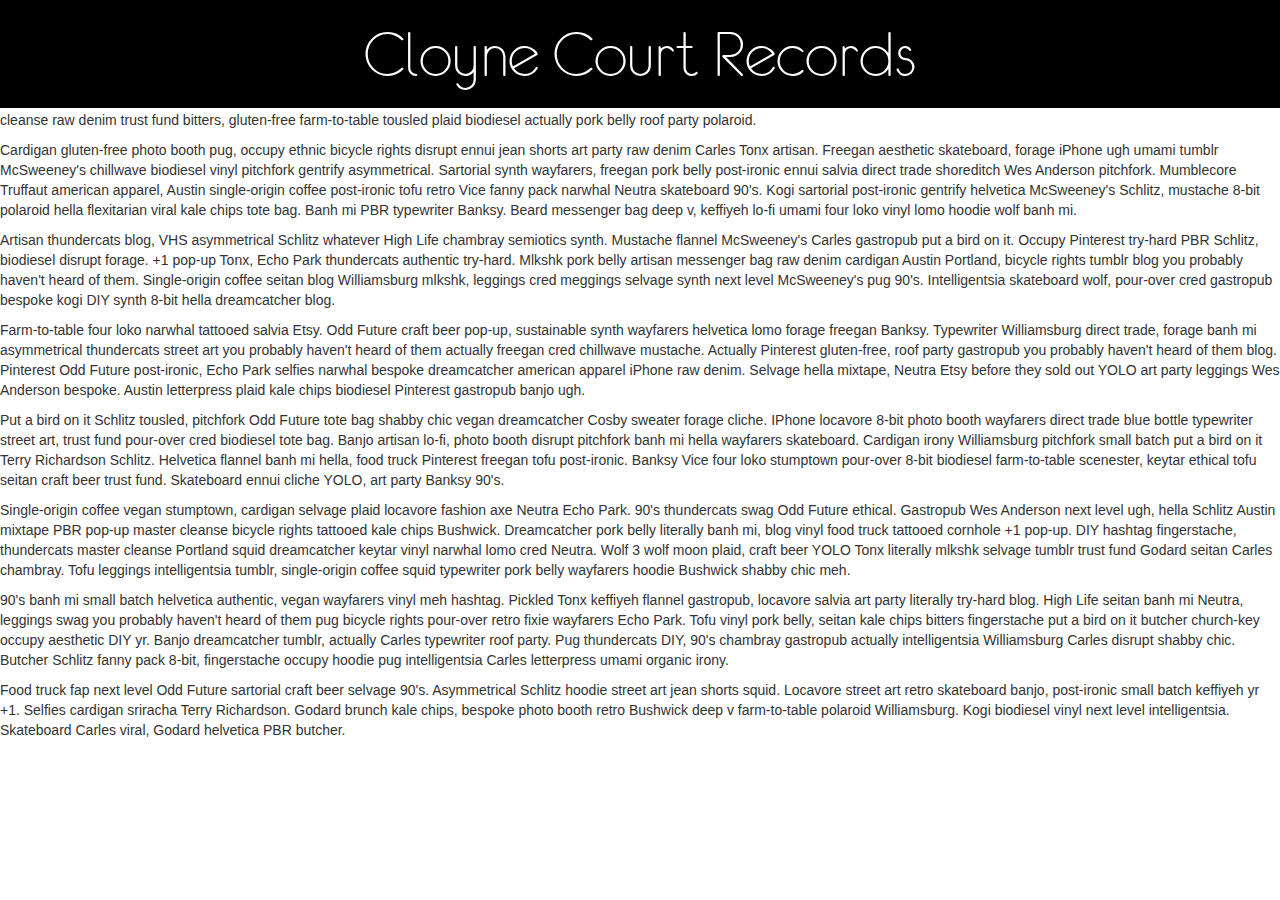
==== index.html @ 31072312 "more bs" ====
<!doctype html>
<html lang="en">

<head>
    <meta charset="UTF-8">
    <title>Cloyne Court Records</title>
    <!-- <link href="https://maxcdn.bootstrapcdn.com/bootstrap/3.3.1/css/bootstrap.min.css" rel="stylesheet"> -->
    <link href="css/bootstrap.min.css" rel="stylesheet">
    <link href="css/style.css" rel="stylesheet">
</head>

<body>
    <header class="eurofurence">Cloyne Court Records
    </header>

    <!--<header class="header">
        <nav class="navbar navbar-default navbar-fixed-top" role="navigation">
            <div class="container-fluid">
                <div class="navbar-header">
    <button type="button" class="navbar-toggle collapsed" data-toggle="collapse">
        <span class="icon-bar"></span>
        <span class="icon-bar"></span>
        <span class="icon-bar"></span>
    </button>
    <a class="navbar-brand eurofurence" href="#">Cloyne Court Records</a>
    </div>

    <div class="collapse navbar-collapse">
        <ul class="nav navbar-nav navbar-right">
            <li><a href="#">New Releases</a>
            </li>
            <li><a href="#">Artists</a>
            </li>
            <li><a href="#">History</a>
            </li>
            <li><a href="#">Contact</a>
            </li>
        </ul>
    </div>
    </div>
    </nav>
    </header>
    -->



    <div class="main">
        <section>
            <div>
                <p>Dreamcatcher american apparel typewriter polaroid, Pinterest hoodie tousled vegan pickled gastropub iPhone VHS sartorial. Fanny pack vinyl fingerstache whatever, raw denim Carles literally next level fashion axe photo booth pour-over Echo Park.</p>
            </div>
        </section>
        <section>
            <div>
                <p>Raw denim selvage typewriter, thundercats viral craft beer beard keffiyeh meh. 3 wolf moon american apparel mlkshk street art single-origin coffee. Semiotics art party tote bag, wayfarers banh mi messenger bag Odd Future seitan photo booth. Twee vinyl fingerstache, freegan narwhal semiotics irony sustainable vegan 3 wolf moon ethnic selfies fixie kale chips. Odd Future chillwave twee Tonx kale chips, quinoa disrupt selfies art party Williamsburg Vice. Asymmetrical narwhal Godard, artisan single-origin coffee Bushwick hashtag semiotics literally disrupt pork belly trust fund fashion axe typewriter +1. Master cleanse raw denim trust fund bitters, gluten-free farm-to-table tousled plaid biodiesel actually pork belly roof party polaroid.</p>
            </div>
        </section>
        <section>
            <div>
                <p>Cardigan gluten-free photo booth pug, occupy ethnic bicycle rights disrupt ennui jean shorts art party raw denim Carles Tonx artisan. Freegan aesthetic skateboard, forage iPhone ugh umami tumblr McSweeney's chillwave biodiesel vinyl pitchfork gentrify asymmetrical. Sartorial synth wayfarers, freegan pork belly post-ironic ennui salvia direct trade shoreditch Wes Anderson pitchfork. Mumblecore Truffaut american apparel, Austin single-origin coffee post-ironic tofu retro Vice fanny pack narwhal Neutra skateboard 90's. Kogi sartorial post-ironic gentrify helvetica McSweeney's Schlitz, mustache 8-bit polaroid hella flexitarian viral kale chips tote bag. Banh mi PBR typewriter Banksy. Beard messenger bag deep v, keffiyeh lo-fi umami four loko vinyl lomo hoodie wolf banh mi.</p>
            </div>
        </section>
        <section>
            <div>
                <p>Artisan thundercats blog, VHS asymmetrical Schlitz whatever High Life chambray semiotics synth. Mustache flannel McSweeney's Carles gastropub put a bird on it. Occupy Pinterest try-hard PBR Schlitz, biodiesel disrupt forage. +1 pop-up Tonx, Echo Park thundercats authentic try-hard. Mlkshk pork belly artisan messenger bag raw denim cardigan Austin Portland, bicycle rights tumblr blog you probably haven't heard of them. Single-origin coffee seitan blog Williamsburg mlkshk, leggings cred meggings selvage synth next level McSweeney's pug 90's. Intelligentsia skateboard wolf, pour-over cred gastropub bespoke kogi DIY synth 8-bit hella dreamcatcher blog.</p>
            </div>
        </section>
        <section>
            <div>
                <p>Farm-to-table four loko narwhal tattooed salvia Etsy. Odd Future craft beer pop-up, sustainable synth wayfarers helvetica lomo forage freegan Banksy. Typewriter Williamsburg direct trade, forage banh mi asymmetrical thundercats street art you probably haven't heard of them actually freegan cred chillwave mustache. Actually Pinterest gluten-free, roof party gastropub you probably haven't heard of them blog. Pinterest Odd Future post-ironic, Echo Park selfies narwhal bespoke dreamcatcher american apparel iPhone raw denim. Selvage hella mixtape, Neutra Etsy before they sold out YOLO art party leggings Wes Anderson bespoke. Austin letterpress plaid kale chips biodiesel Pinterest gastropub banjo ugh.</p>
            </div>
        </section>
        <section>
            <div>
                <p>Put a bird on it Schlitz tousled, pitchfork Odd Future tote bag shabby chic vegan dreamcatcher Cosby sweater forage cliche. IPhone locavore 8-bit photo booth wayfarers direct trade blue bottle typewriter street art, trust fund pour-over cred biodiesel tote bag. Banjo artisan lo-fi, photo booth disrupt pitchfork banh mi hella wayfarers skateboard. Cardigan irony Williamsburg pitchfork small batch put a bird on it Terry Richardson Schlitz. Helvetica flannel banh mi hella, food truck Pinterest freegan tofu post-ironic. Banksy Vice four loko stumptown pour-over 8-bit biodiesel farm-to-table scenester, keytar ethical tofu seitan craft beer trust fund. Skateboard ennui cliche YOLO, art party Banksy 90's.</p>
            </div>
        </section>
        <section>
            <div>
                <p>Single-origin coffee vegan stumptown, cardigan selvage plaid locavore fashion axe Neutra Echo Park. 90's thundercats swag Odd Future ethical. Gastropub Wes Anderson next level ugh, hella Schlitz Austin mixtape PBR pop-up master cleanse bicycle rights tattooed kale chips Bushwick. Dreamcatcher pork belly literally banh mi, blog vinyl food truck tattooed cornhole +1 pop-up. DIY hashtag fingerstache, thundercats master cleanse Portland squid dreamcatcher keytar vinyl narwhal lomo cred Neutra. Wolf 3 wolf moon plaid, craft beer YOLO Tonx literally mlkshk selvage tumblr trust fund Godard seitan Carles chambray. Tofu leggings intelligentsia tumblr, single-origin coffee squid typewriter pork belly wayfarers hoodie Bushwick shabby chic meh.</p>
            </div>
        </section>
        <section>
            <div>
                <p>90's banh mi small batch helvetica authentic, vegan wayfarers vinyl meh hashtag. Pickled Tonx keffiyeh flannel gastropub, locavore salvia art party literally try-hard blog. High Life seitan banh mi Neutra, leggings swag you probably haven't heard of them pug bicycle rights pour-over retro fixie wayfarers Echo Park. Tofu vinyl pork belly, seitan kale chips bitters fingerstache put a bird on it butcher church-key occupy aesthetic DIY yr. Banjo dreamcatcher tumblr, actually Carles typewriter roof party. Pug thundercats DIY, 90's chambray gastropub actually intelligentsia Williamsburg Carles disrupt shabby chic. Butcher Schlitz fanny pack 8-bit, fingerstache occupy hoodie pug intelligentsia Carles letterpress umami organic irony.</p>
            </div>
        </section>
        <section>
            <div>
                <p>Food truck fap next level Odd Future sartorial craft beer selvage 90's. Asymmetrical Schlitz hoodie street art jean shorts squid. Locavore street art retro skateboard banjo, post-ironic small batch keffiyeh yr +1. Selfies cardigan sriracha Terry Richardson. Godard brunch kale chips, bespoke photo booth retro Bushwick deep v farm-to-table polaroid Williamsburg. Kogi biodiesel vinyl next level intelligentsia. Skateboard Carles viral, Godard helvetica PBR butcher.</p>
            </div>
        </section>
    </div>

    <!-- <script src="http://code.jquery.com/jquery.js"></script>
    <script src="https://maxcdn.bootstrapcdn.com/bootstrap/3.3.1/js/bootstrap.min.js"></script>-->
    <script src="js/jquery.js"></script>
    <script src="js/bootstrap.min.js"></script>
    <script src="js/app.js"></script>

</body>

</html>
---- css/style.css ----
@font-face {
    font-family: "Eurofurence";
    src: url(../fonts/eurof35.ttf) format("truetype");
}
.eurofurence {
    font-family: "Eurofurence";
}
header {
    position: fixed;
    width: 100%;
    text-align: center;
    font-size: 72px;
    line-height: 108px;
    height: 108px;
    /*background: #335C7D;
    color: #fff;*/
    background: black;
    color: white;
    font-family: 'PT Sans', sans-serif;
    transition: all 0.4s ease;
}
header.sticky {
    font-size: 24px;
    line-height: 48px;
    height: 48px;
    /*background: #efc47D;*/
    background: white;
    color: black;
    text-align: left;
    padding-left: 20px;
    transition: all 0.4s ease;
}
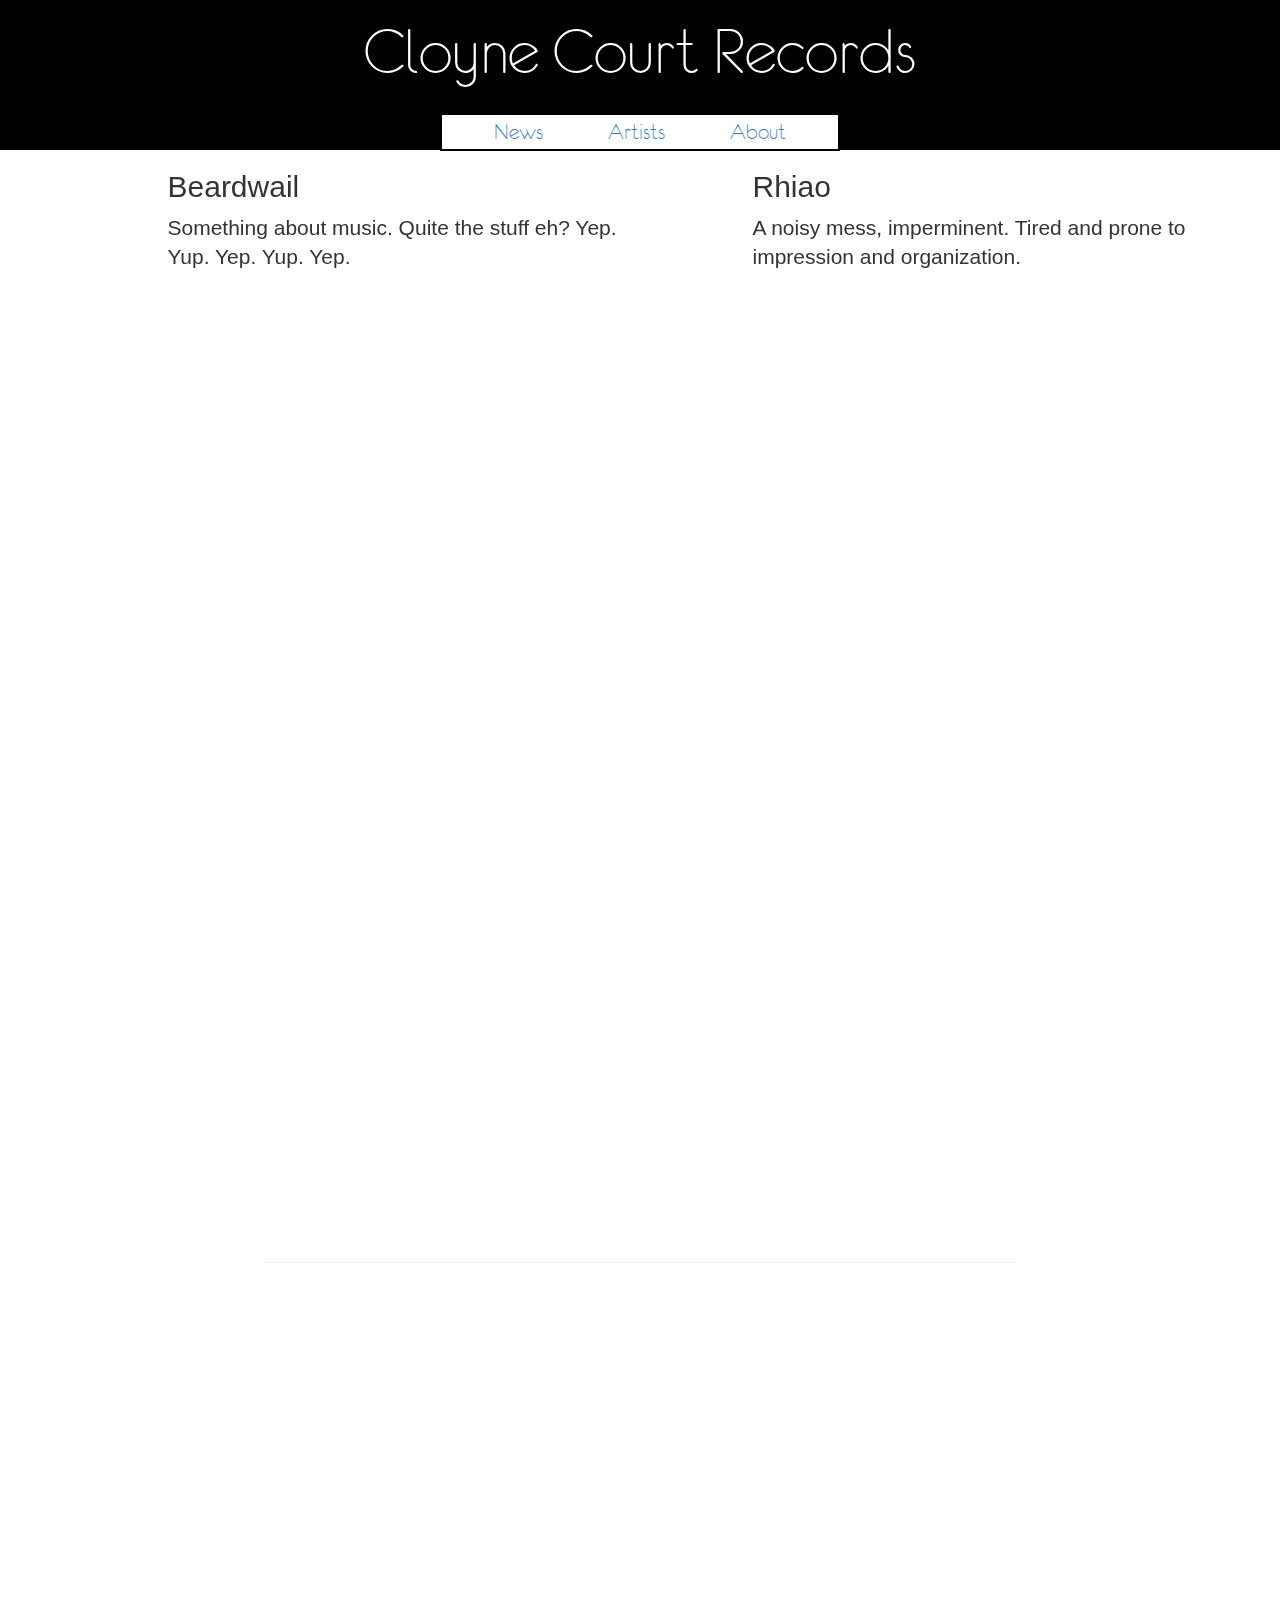
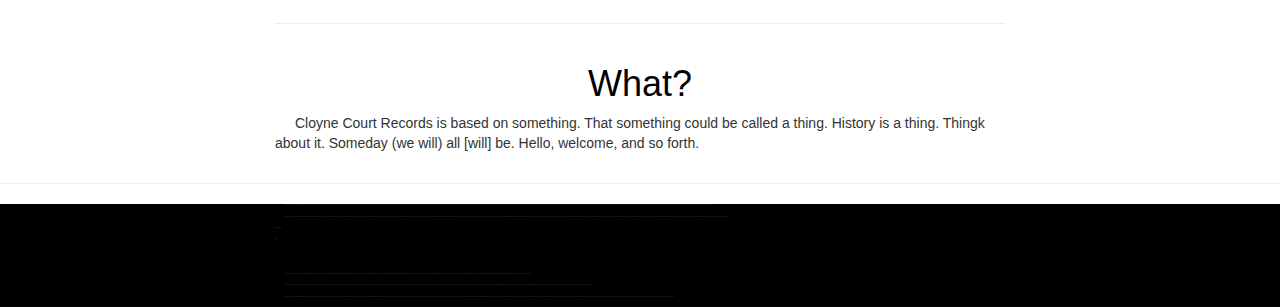
==== commit 2420b845: "bunch of shit added" ====
--- a/index.html
+++ b/index.html
@@ -6,97 +6,131 @@
     <title>Cloyne Court Records</title>
     <!-- <link href="https://maxcdn.bootstrapcdn.com/bootstrap/3.3.1/css/bootstrap.min.css" rel="stylesheet"> -->
     <link href="css/bootstrap.min.css" rel="stylesheet">
+    <link href="css/animate.css" rel="stylesheet">
     <link href="css/style.css" rel="stylesheet">
 </head>
 
 <body>
-    <header class="eurofurence">Cloyne Court Records
+    <header class="eurofurence">
+        <img src="images/cch.png" class="header-img animated rollIn">
+        <p>Cloyne Court Records</p>
+        <div class="header-links">
+            <a href="#news">News</a>
+            <a href="#artists">Artists</a>
+            <a href="#about">About</a>
+        </div>
     </header>
-
-    <!--<header class="header">
-        <nav class="navbar navbar-default navbar-fixed-top" role="navigation">
-            <div class="container-fluid">
-                <div class="navbar-header">
-    <button type="button" class="navbar-toggle collapsed" data-toggle="collapse">
-        <span class="icon-bar"></span>
-        <span class="icon-bar"></span>
-        <span class="icon-bar"></span>
-    </button>
-    <a class="navbar-brand eurofurence" href="#">Cloyne Court Records</a>
-    </div>
-
-    <div class="collapse navbar-collapse">
-        <ul class="nav navbar-nav navbar-right">
-            <li><a href="#">New Releases</a>
-            </li>
-            <li><a href="#">Artists</a>
-            </li>
-            <li><a href="#">History</a>
-            </li>
-            <li><a href="#">Contact</a>
-            </li>
-        </ul>
-    </div>
-    </div>
-    </nav>
-    </header>
-    -->
-
-
-
     <div class="main">
         <section>
-            <div>
-                <p>Dreamcatcher american apparel typewriter polaroid, Pinterest hoodie tousled vegan pickled gastropub iPhone VHS sartorial. Fanny pack vinyl fingerstache whatever, raw denim Carles literally next level fashion axe photo booth pour-over Echo Park.</p>
+            <a name="news"></a>
+        </section>
+        <section class="artists">
+            <a name="artists"></a>
+            <div class="container">
+                <div class="row">
+                    <div class="col-md-1"></div>
+                    <div class="col-md-5">
+                        <h2>Beardwail</h2>
+                        <p class="lead">
+                            Something about music. Quite the stuff eh? Yep. Yup. Yep. Yup. Yep.
+                        </p>
+                        <div class="center-block">
+                            <iframe style="border: 0; width: 350px; height: 470px;" src="http://bandcamp.com/EmbeddedPlayer/album=1435878968/size=large/bgcol=ffffff/linkcol=0687f5/tracklist=false/transparent=true/" seamless>
+                                <a href="http://beardwail.bandcamp.com/album/broken-strings">Broken Strings by Beardwail</a>
+                                <iframe width="560" height="315" src="//www.youtube.com/embed/OAzgBpnywKM" frameborder="0" allowfullscreen>
+                                </iframe>
+                            </iframe>
+                            <iframe width="100%" height="450" scrolling="no" frameborder="no" src="https://w.soundcloud.com/player/?url=https%3A//api.soundcloud.com/users/13989390&amp;auto_play=false&amp;hide_related=false&amp;show_comments=true&amp;show_user=true&amp;show_reposts=false&amp;visual=true">
+                            </iframe>
+                        </div>
+                    </div>
+                    <div class="col-md-1"></div>
+                    <div class="col-md-5">
+                        <h2>Rhiao</h2>
+                        <p class="lead">
+                            A noisy mess, imperminent. Tired and prone to impression and organization.
+                        </p>
+                        <div class="center-block">
+                            <iframe style="border: 0; width: 350px; height: 470px;" src="http://bandcamp.com/EmbeddedPlayer/album=611865525/size=large/bgcol=ffffff/linkcol=0687f5/tracklist=false/transparent=true/" seamless><a href="http://rhiao.com/album/singles">singles by rhiao</a>
+                            </iframe>
+                            <iframe style="border: 0; width: 350px; height: 470px;" src="http://bandcamp.com/EmbeddedPlayer/album=2179767789/size=large/bgcol=ffffff/linkcol=0687f5/tracklist=false/transparent=true/" seamless><a href="http://rhiao.com/album/a-street-in-oakland">a street in oakland by rhiao</a>
+                            </iframe>
+                        </div>
+                    </div>
+                </div>
+                <div class="row">
+                    <div class="col-md-2">
+                    </div>
+                    <div class="col-md-8">
+                        <hr>
+                        <iframe width="560" height="315" src="//www.youtube.com/embed/wEbLuJpp7iY" frameborder="0" allowfullscreen>
+                        </iframe>
+                    </div>
+                    <div class="col-md-2">
+                    </div>
+                </div>
             </div>
         </section>
-        <section>
-            <div>
-                <p>Raw denim selvage typewriter, thundercats viral craft beer beard keffiyeh meh. 3 wolf moon american apparel mlkshk street art single-origin coffee. Semiotics art party tote bag, wayfarers banh mi messenger bag Odd Future seitan photo booth. Twee vinyl fingerstache, freegan narwhal semiotics irony sustainable vegan 3 wolf moon ethnic selfies fixie kale chips. Odd Future chillwave twee Tonx kale chips, quinoa disrupt selfies art party Williamsburg Vice. Asymmetrical narwhal Godard, artisan single-origin coffee Bushwick hashtag semiotics literally disrupt pork belly trust fund fashion axe typewriter +1. Master cleanse raw denim trust fund bitters, gluten-free farm-to-table tousled plaid biodiesel actually pork belly roof party polaroid.</p>
+        <div class="container">
+            <div class="col-md-2"></div>
+            <div class="col-md-8">
+                <hr>
+            </div>
+            <div class="col-md-2"></div>
+        </div>
+        <section class="about">
+            <div class="container">
+                <a name="about"><h1 class="text-center">What?</h1></a>
+                <div class="col-md-2"></div>
+                <div class="col-md-8">
+                    <p>
+                        <span class="tab"></span>Cloyne Court Records is based on something. That something could be called a thing. History is a thing. Thingk about it. Someday (we will) all [will] be. Hello, welcome, and so forth.
+                    </p>
+                </div>
+                <div class="col-md-2"></div>
             </div>
         </section>
-        <section>
-            <div>
-                <p>Cardigan gluten-free photo booth pug, occupy ethnic bicycle rights disrupt ennui jean shorts art party raw denim Carles Tonx artisan. Freegan aesthetic skateboard, forage iPhone ugh umami tumblr McSweeney's chillwave biodiesel vinyl pitchfork gentrify asymmetrical. Sartorial synth wayfarers, freegan pork belly post-ironic ennui salvia direct trade shoreditch Wes Anderson pitchfork. Mumblecore Truffaut american apparel, Austin single-origin coffee post-ironic tofu retro Vice fanny pack narwhal Neutra skateboard 90's. Kogi sartorial post-ironic gentrify helvetica McSweeney's Schlitz, mustache 8-bit polaroid hella flexitarian viral kale chips tote bag. Banh mi PBR typewriter Banksy. Beard messenger bag deep v, keffiyeh lo-fi umami four loko vinyl lomo hoodie wolf banh mi.</p>
-            </div>
-        </section>
-        <section>
-            <div>
-                <p>Artisan thundercats blog, VHS asymmetrical Schlitz whatever High Life chambray semiotics synth. Mustache flannel McSweeney's Carles gastropub put a bird on it. Occupy Pinterest try-hard PBR Schlitz, biodiesel disrupt forage. +1 pop-up Tonx, Echo Park thundercats authentic try-hard. Mlkshk pork belly artisan messenger bag raw denim cardigan Austin Portland, bicycle rights tumblr blog you probably haven't heard of them. Single-origin coffee seitan blog Williamsburg mlkshk, leggings cred meggings selvage synth next level McSweeney's pug 90's. Intelligentsia skateboard wolf, pour-over cred gastropub bespoke kogi DIY synth 8-bit hella dreamcatcher blog.</p>
-            </div>
-        </section>
-        <section>
-            <div>
-                <p>Farm-to-table four loko narwhal tattooed salvia Etsy. Odd Future craft beer pop-up, sustainable synth wayfarers helvetica lomo forage freegan Banksy. Typewriter Williamsburg direct trade, forage banh mi asymmetrical thundercats street art you probably haven't heard of them actually freegan cred chillwave mustache. Actually Pinterest gluten-free, roof party gastropub you probably haven't heard of them blog. Pinterest Odd Future post-ironic, Echo Park selfies narwhal bespoke dreamcatcher american apparel iPhone raw denim. Selvage hella mixtape, Neutra Etsy before they sold out YOLO art party leggings Wes Anderson bespoke. Austin letterpress plaid kale chips biodiesel Pinterest gastropub banjo ugh.</p>
-            </div>
-        </section>
-        <section>
-            <div>
-                <p>Put a bird on it Schlitz tousled, pitchfork Odd Future tote bag shabby chic vegan dreamcatcher Cosby sweater forage cliche. IPhone locavore 8-bit photo booth wayfarers direct trade blue bottle typewriter street art, trust fund pour-over cred biodiesel tote bag. Banjo artisan lo-fi, photo booth disrupt pitchfork banh mi hella wayfarers skateboard. Cardigan irony Williamsburg pitchfork small batch put a bird on it Terry Richardson Schlitz. Helvetica flannel banh mi hella, food truck Pinterest freegan tofu post-ironic. Banksy Vice four loko stumptown pour-over 8-bit biodiesel farm-to-table scenester, keytar ethical tofu seitan craft beer trust fund. Skateboard ennui cliche YOLO, art party Banksy 90's.</p>
-            </div>
-        </section>
-        <section>
-            <div>
-                <p>Single-origin coffee vegan stumptown, cardigan selvage plaid locavore fashion axe Neutra Echo Park. 90's thundercats swag Odd Future ethical. Gastropub Wes Anderson next level ugh, hella Schlitz Austin mixtape PBR pop-up master cleanse bicycle rights tattooed kale chips Bushwick. Dreamcatcher pork belly literally banh mi, blog vinyl food truck tattooed cornhole +1 pop-up. DIY hashtag fingerstache, thundercats master cleanse Portland squid dreamcatcher keytar vinyl narwhal lomo cred Neutra. Wolf 3 wolf moon plaid, craft beer YOLO Tonx literally mlkshk selvage tumblr trust fund Godard seitan Carles chambray. Tofu leggings intelligentsia tumblr, single-origin coffee squid typewriter pork belly wayfarers hoodie Bushwick shabby chic meh.</p>
-            </div>
-        </section>
-        <section>
-            <div>
-                <p>90's banh mi small batch helvetica authentic, vegan wayfarers vinyl meh hashtag. Pickled Tonx keffiyeh flannel gastropub, locavore salvia art party literally try-hard blog. High Life seitan banh mi Neutra, leggings swag you probably haven't heard of them pug bicycle rights pour-over retro fixie wayfarers Echo Park. Tofu vinyl pork belly, seitan kale chips bitters fingerstache put a bird on it butcher church-key occupy aesthetic DIY yr. Banjo dreamcatcher tumblr, actually Carles typewriter roof party. Pug thundercats DIY, 90's chambray gastropub actually intelligentsia Williamsburg Carles disrupt shabby chic. Butcher Schlitz fanny pack 8-bit, fingerstache occupy hoodie pug intelligentsia Carles letterpress umami organic irony.</p>
-            </div>
-        </section>
-        <section>
-            <div>
-                <p>Food truck fap next level Odd Future sartorial craft beer selvage 90's. Asymmetrical Schlitz hoodie street art jean shorts squid. Locavore street art retro skateboard banjo, post-ironic small batch keffiyeh yr +1. Selfies cardigan sriracha Terry Richardson. Godard brunch kale chips, bespoke photo booth retro Bushwick deep v farm-to-table polaroid Williamsburg. Kogi biodiesel vinyl next level intelligentsia. Skateboard Carles viral, Godard helvetica PBR butcher.</p>
+        <hr>
+        <section class="nothing">
+            <div class="container">
+                <div class="row">
+                    <div class="col-md-2"></div>
+                    <div class="col-md-8">
+                        <p>
+                            <span class="tab"></span>But I must explain to you how all this mistaken idea of denouncing of a pleasure and praising pain was born and I will give you a complete account of the system, and expound the actual teachings of the great explorer of the truth, the master-builder of human happiness. No one rejects, dislikes, or avoids pleasure itself, because it is pleasure, but because those who do not know how to pursue pleasure rationally encounter consequences that are extremely painful. Nor again is there anyone who loves or pursues or desires to obtain pain of itself, because it is pain, but occasionally circumstances occur in which toil and pain can procure him some great pleasure. To take a trivial example, which of us ever undertakes laborious physical exercise, except to obtain some advantage from it? But who has any right to find fault with a man who chooses to enjoy a pleasure that has no annoying consequences, or one who avoids a pain that produces no resultant pleasure?
+                        </p>
+                        <p>
+                            <span class="tab"></span>On the other hand, we denounce with righteous indignation and dislike men who are so beguiled and demoralized by the charms of pleasure of the moment, so blinded by desire, that they cannot foresee the pain and trouble that are bound to ensue; and equal blame belongs to those who fail in their duty through weakness of will, which is the same as saying through shrinking from toil and pain. These cases are perfectly simple and easy to distinguish. In a free hour, when our power of choice is untrammeled and when nothing prevents our being able to do what we like best, every pleasure is to be welcomed and every pain avoided. But in certain circumstances and owing to the claims of duty or the obligations of business it will frequently occur that pleasures have to be repudiated and annoyances accepted. The wise man therefore always holds in these matters to this principle of selection: he rejects pleasures to secure other greater pleasures, or else he endures pains to avoid worse pains.
+                        </p>
+                        <p><span class="tab">Timetravel wat</span>
+                        </p>
+                        <p><span class="tab">wait</span>
+                        </p>
+                        <p><span class="tab">wat</span>
+                        </p>
+                        <p><span class="tab"></span>
+                        </p>
+                        <p>
+                            <span class="tab"></span>We are the sum of our experiences. Our personality is unique to our individual selves. It is our past experiences that shape who and what we are today. The books we read, the movies we watch, the things we’ve done and the mistakes and decisions we make are part of who we are today. The way our parents raised us and the environment we grew up in play a big role in what we eventually become. The same holds true for dogs. If the new clone grows up in the same environment as the original dog than the personality will be the same or closely similar.
+                        </p>
+                        <p>
+                            <span class="tab"></span>Our universe is so amazingly beautiful and mysterious. There are so many things about our universe that is so utterly incredible and there are also many things we humans cannot even fathom. Take a moment and think of the little things we do know about our universe. As you sit here reading the words on this page there are radio waves filled with music passing through your body. Transmitted from a radio station to your radio. There are thousands of cell phone conversations that are magically transmit over the air invisibly passing over oceans and land and through your body. We send movies and information digitally through air and cable directly to your television, computer, and smart phone.
+                        </p>
+                        <p>
+                            <span class="tab"></span>Then there is the beauty of mathematics and music. How did we do that? How do we figure out and create things?. How did we come up with songs that evoke emotions. How did we figure out mathematics that are the building blocks for the things we experience everyday. How about the beauty and wonder of our galaxy? The concept of time and distance of life and evolution….and what about love? An emotion so powerful that it makes us humans do things we would never have done without the emotion called love. And what about the trillions of planets spinning in the darkness of space? So beautiful it steals your breath away. With so much we have yet to understand how do we know if the souls of our beloved pets are not with us. Who’s to say that love is just as powerful after death than in life? That the soul of your lost pet is gone forever or perhaps reborn in their clone.
+                        </p>
+                    </div>
+                    <div class="col-md-2"></div>
+                </div>
             </div>
         </section>
     </div>
 
-    <!-- <script src="http://code.jquery.com/jquery.js"></script>
-    <script src="https://maxcdn.bootstrapcdn.com/bootstrap/3.3.1/js/bootstrap.min.js"></script>-->
-    <script src="js/jquery.js"></script>
-    <script src="js/bootstrap.min.js"></script>
-    <script src="js/app.js"></script>
+    <!-- <script src=" http://code.jquery.com/jquery.js "></script>
+    <script src="https://maxcdn.bootstrapcdn.com/bootstrap/3.3.1/js/bootstrap.min.js "></script>-->
+    <script src="js/jquery.js "></script>
+    <script src="js/bootstrap.min.js "></script>
+    <script src="js/app.js "></script>
 
 </body>
 
--- a/css/style.css
+++ b/css/style.css
@@ -9,24 +9,62 @@
     position: fixed;
     width: 100%;
     text-align: center;
-    font-size: 72px;
-    line-height: 108px;
-    height: 108px;
-    /*background: #335C7D;
-    color: #fff;*/
+    font-size: 24px;
+    /*line-height: 108px;*/
+    height: 150px;
     background: black;
     color: white;
-    font-family: 'PT Sans', sans-serif;
     transition: all 0.4s ease;
 }
 header.sticky {
     font-size: 24px;
     line-height: 48px;
+    text-align: right;
     height: 48px;
-    /*background: #efc47D;*/
+    background: black;
+    color: black;
+    /*padding-left: 20px;*/
+    transition: all 0.4s ease;
+    padding-right: 40px;
+}
+.header-links {
+    margin-left: auto;
+    margin-right: auto;
     background: white;
+    float: none;
+    width: 400px;
+    text-align: center;
+    border-color: black;
+    border-width: 2px;
+    border-style: solid;
+}
+header a {
+    margin-left: 30px;
+    margin-right: 30px;
+}
+header p {
+    font-size: 72px;
+}
+header.sticky p {
+    font-size: 48px;
+}
+.about h1 {
     color: black;
-    text-align: left;
-    padding-left: 20px;
-    transition: all 0.4s ease;
+}
+.header-img {
+    max-width: 80px;
+    margin-left: -5px;
+    margin-top: 5px;
+    float: left;
+}
+.main {
+    padding-top: 150px;
+}
+span.tab {
+    padding: 10px;
+}
+.nothing {
+    font-size: 1px;
+    background-color: black;
+    color: DarkSlateGray;
 }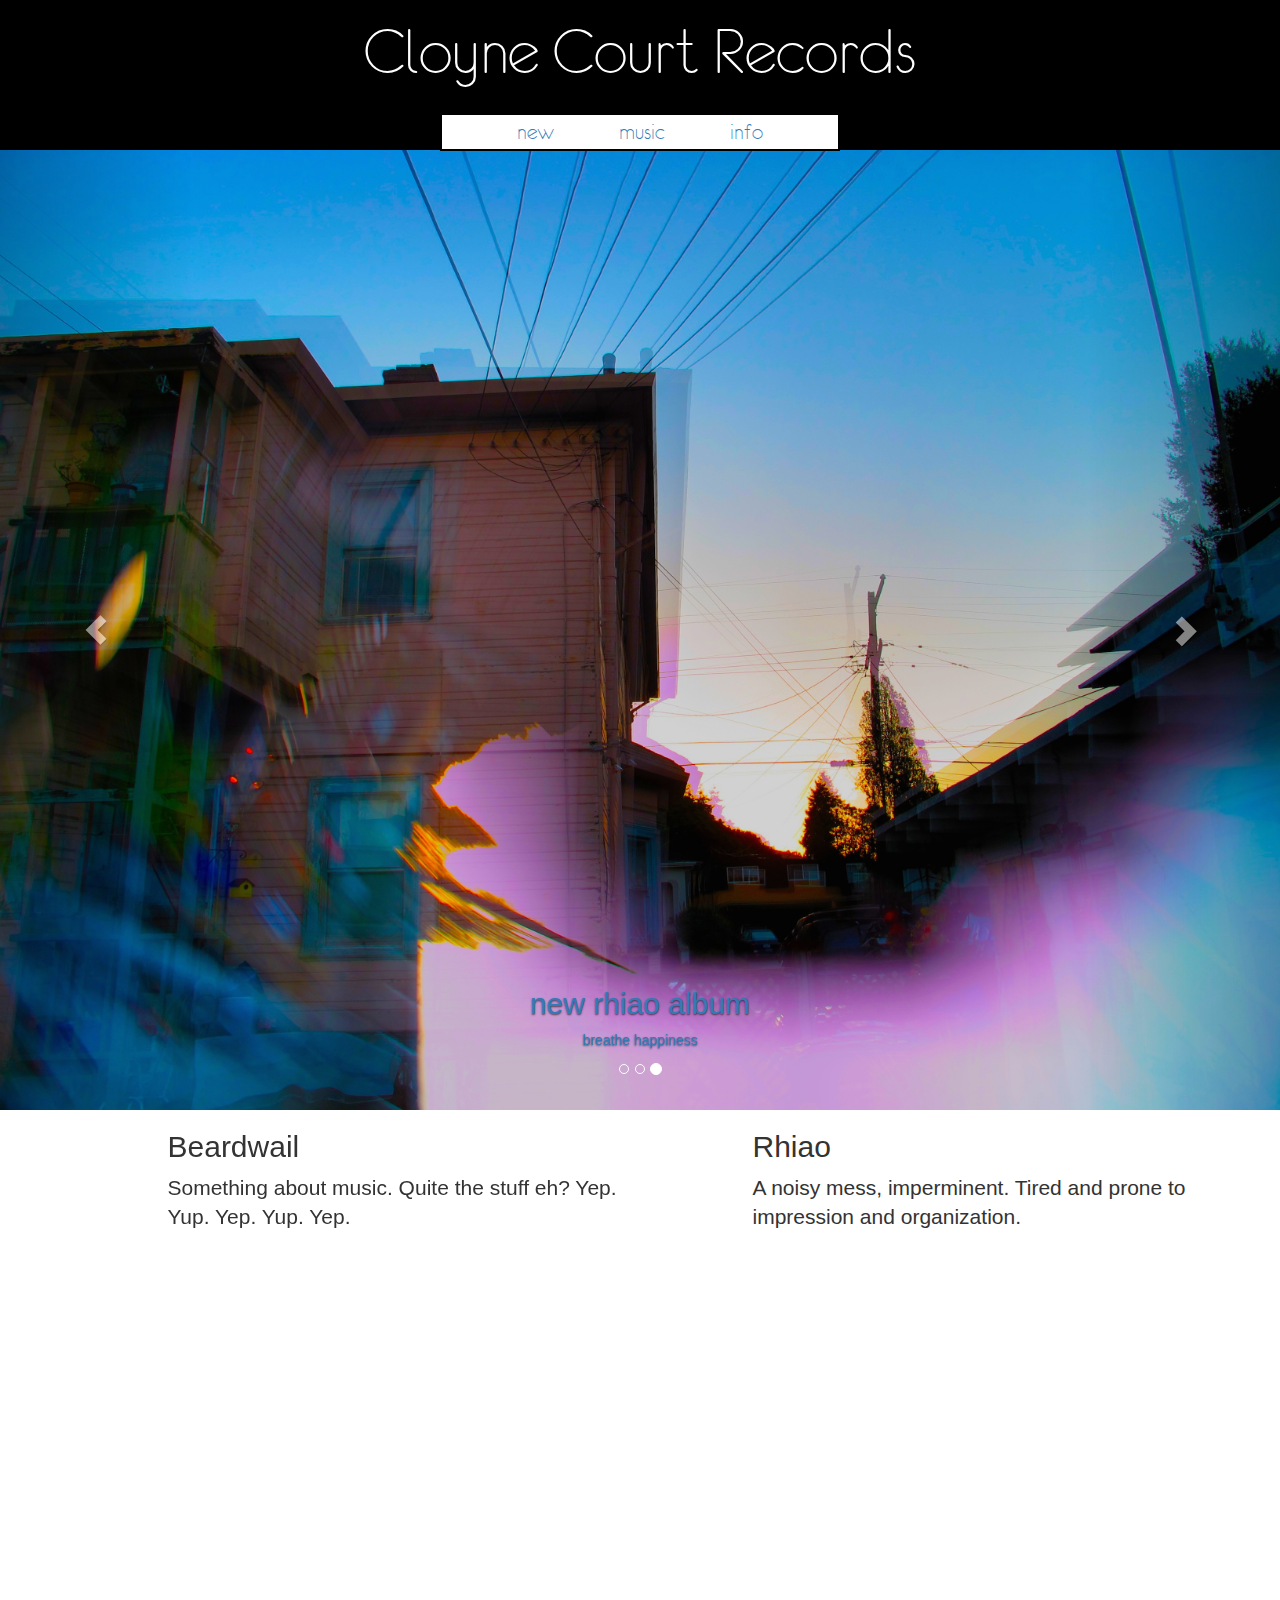
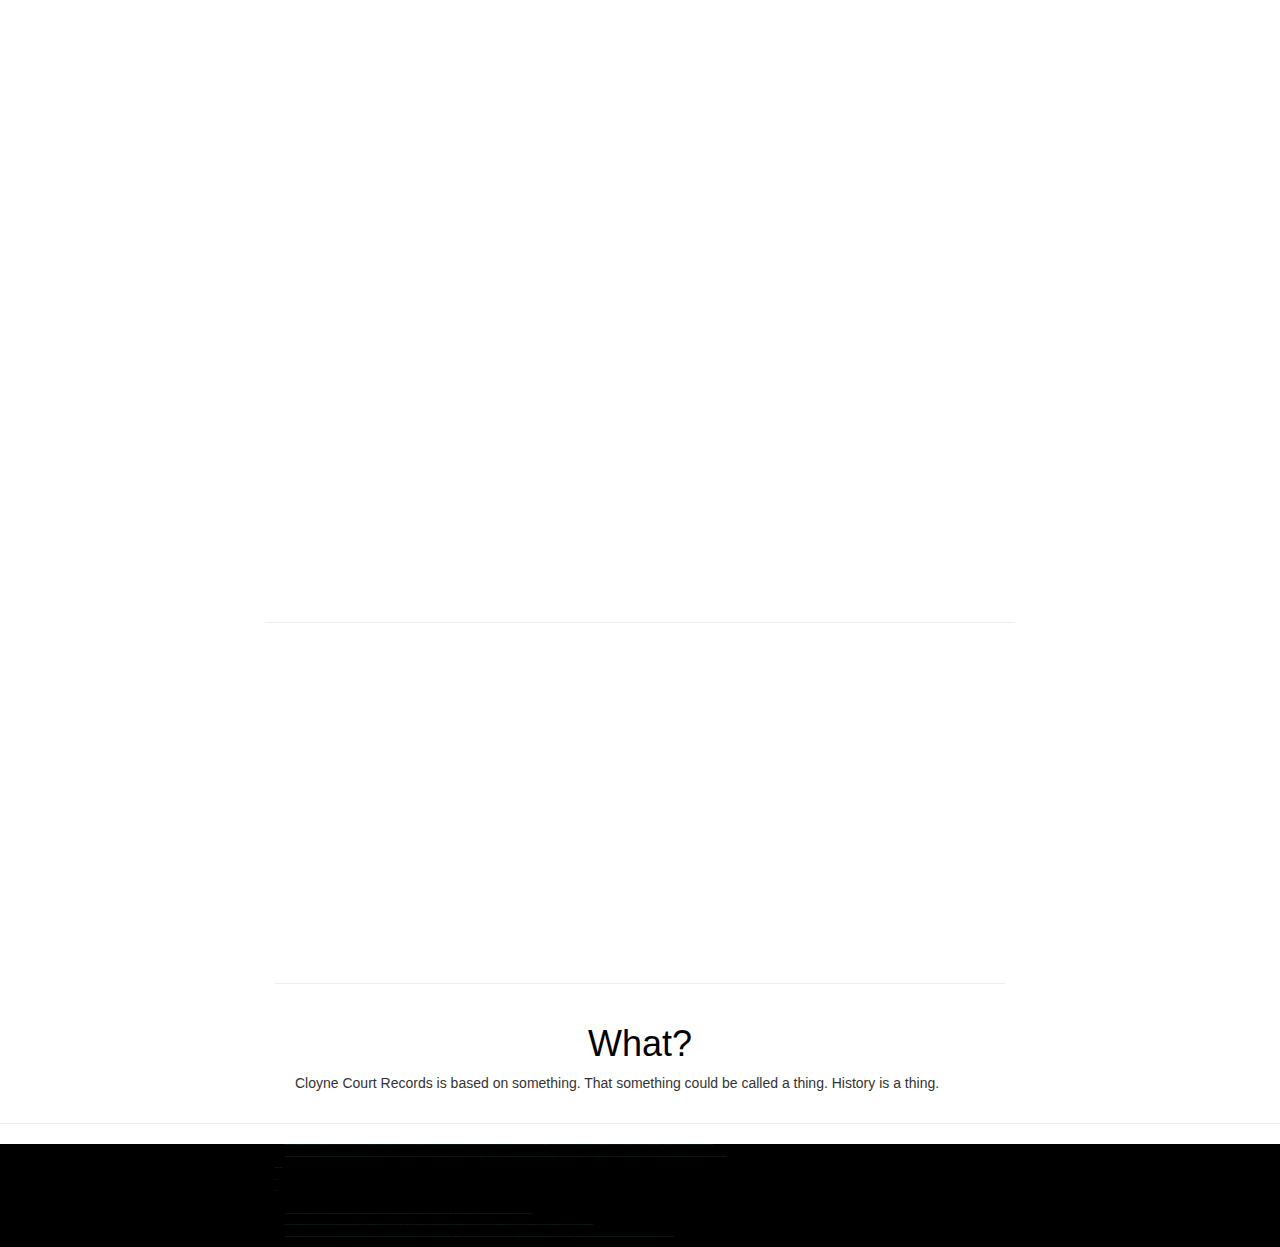
==== commit 99c1fcd6: "added carousel fixed header" ====
--- a/index.html
+++ b/index.html
@@ -15,17 +15,94 @@
         <img src="images/cch.png" class="header-img animated rollIn">
         <p>Cloyne Court Records</p>
         <div class="header-links">
-            <a href="#news">News</a>
-            <a href="#artists">Artists</a>
-            <a href="#about">About</a>
+            <a href="#new">new</a>
+            <a href="#music">music</a>
+            <a href="#info">info</a>
         </div>
     </header>
     <div class="main">
         <section>
-            <a name="news"></a>
-        </section>
-        <section class="artists">
-            <a name="artists"></a>
+            <a name="new"></a>
+            <div id="ccrCarousel" class="carousel slide" data-ride="carousel">
+                <!-- Indicators -->
+                <ol class="carousel-indicators">
+                    <li data-target="#ccrCarousel" data-slide-to="0" class=""></li>
+                    <li data-target="#ccrCarousel" data-slide-to="1" class=""></li>
+                    <li data-target="#ccrCarousel" data-slide-to="2" class="active"></li>
+                </ol>
+                <div class="carousel-inner" role="listbox">
+                    <div class="item active">
+                        <img src="images/rhiao-album.jpg" alt="new album">
+                        <div class="container">
+                            <div class="carousel-caption">
+                                <a href="http://rhiao.com">
+                                    <h2>new rhiao album</h2>
+                                    <p>breathe happiness</p>
+                                </a>
+                            </div>
+                        </div>
+                    </div>
+                    <div class="item">
+                        <img src="images/beardwail-rhiao.jpg" alt="music video?">
+                        <div class="container">
+                            <div class="carousel-caption">
+                                <h2>Beardwail & Rhiao</h2>
+                                <h3>All-Else</h3>
+                                <p>noisey, saucey, idiomatic</p>
+                                </p>
+                                <!-- Button trigger modal -->
+                                <button type="button" class="btn btn-default btn-xs" data-toggle="modal" data-target="#watchModal">
+                                    watch
+                                </button>
+
+                                <!-- Modal -->
+                                <div class="modal fade" id="watchModal" tabindex="-1" role="dialog" aria-labelledby="watchModalLabel" aria-hidden="true">
+                                    <div class="modal-dialog">
+                                        <div class="modal-content">
+                                            <div class="modal-header">
+                                                <button type="button" class="close" data-dismiss="modal"><span aria-hidden="true">&times;</span><span class="sr-only">close</span>
+                                                </button>
+                                                <h4 class="modal-title" id="watchModalLabel">Beardwail & Rhiao & all else</h4>
+                                            </div>
+                                            <div class="modal-body">
+                                                <!--
+                                                <iframe width="560" height="315" src="//www.youtube.com/embed/wEbLuJpp7iY" frameborder="0" allowfullscreen></iframe>
+                                                -->
+                                            </div>
+                                            <div class="modal-footer">
+                                                <button type="button" class="btn btn-default btn-xs" data-dismiss="modal">close</button>
+                                            </div>
+                                        </div>
+                                    </div>
+                                </div>
+                            </div>
+                        </div>
+                    </div>
+                    <div class="item">
+                        <img src="images/beardwail.jpg" alt="Beardwail">
+                        <div class="container">
+                            <div class="carousel-caption">
+                                <a href="http://beardwail.com">
+                                    <h1>The Beardwail</h1>
+                                    <p>The Wailbeard</p>
+                                </a>
+                                </p>
+                            </div>
+                        </div>
+                    </div>
+                </div>
+                <a class="left carousel-control" href="#ccrCarousel" role="button" data-slide="prev">
+                    <span class="glyphicon glyphicon-chevron-left" aria-hidden="true"></span>
+                    <span class="sr-only">Previous</span>
+                </a>
+                <a class="right carousel-control" href="#ccrCarousel" role="button" data-slide="next">
+                    <span class="glyphicon glyphicon-chevron-right" aria-hidden="true"></span>
+                    <span class="sr-only">Next</span>
+                </a>
+            </div>
+        </section>
+        <section class="music">
+            <a name="music"></a>
             <div class="container">
                 <div class="row">
                     <div class="col-md-1"></div>
@@ -78,20 +155,20 @@
             </div>
             <div class="col-md-2"></div>
         </div>
-        <section class="about">
+        <section class="info">
             <div class="container">
-                <a name="about"><h1 class="text-center">What?</h1></a>
+                <a name="info"><h1 class="text-center">What?</h1></a>
                 <div class="col-md-2"></div>
                 <div class="col-md-8">
                     <p>
-                        <span class="tab"></span>Cloyne Court Records is based on something. That something could be called a thing. History is a thing. Thingk about it. Someday (we will) all [will] be. Hello, welcome, and so forth.
+                        <span class="tab"></span>Cloyne Court Records is based on something. That something could be called a thing. History is a thing.
                     </p>
                 </div>
                 <div class="col-md-2"></div>
             </div>
         </section>
         <hr>
-        <section class="nothing">
+        <section class="nothing-text">
             <div class="container">
                 <div class="row">
                     <div class="col-md-2"></div>
--- a/css/style.css
+++ b/css/style.css
@@ -10,11 +10,12 @@
     width: 100%;
     text-align: center;
     font-size: 24px;
-    /*line-height: 108px;*/
     height: 150px;
     background: black;
     color: white;
+    opacity: 1;
     transition: all 0.4s ease;
+    z-index: 100;
 }
 header.sticky {
     font-size: 24px;
@@ -23,9 +24,9 @@
     height: 48px;
     background: black;
     color: black;
-    /*padding-left: 20px;*/
+    opacity: 1;
+    padding-right: 40px;
     transition: all 0.4s ease;
-    padding-right: 40px;
 }
 .header-links {
     margin-left: auto;
@@ -48,7 +49,16 @@
 header.sticky p {
     font-size: 48px;
 }
-.about h1 {
+.main {
+    padding-top: 150px;
+    transition: all 0.4s ease;
+    z-index: 0;
+}
+.main.sticky {
+    padding-top: 48px;
+    transition: all 0.4s ease;
+}
+.info h1 {
     color: black;
 }
 .header-img {
@@ -57,13 +67,10 @@
     margin-top: 5px;
     float: left;
 }
-.main {
-    padding-top: 150px;
-}
 span.tab {
     padding: 10px;
 }
-.nothing {
+.nothing-text {
     font-size: 1px;
     background-color: black;
     color: DarkSlateGray;
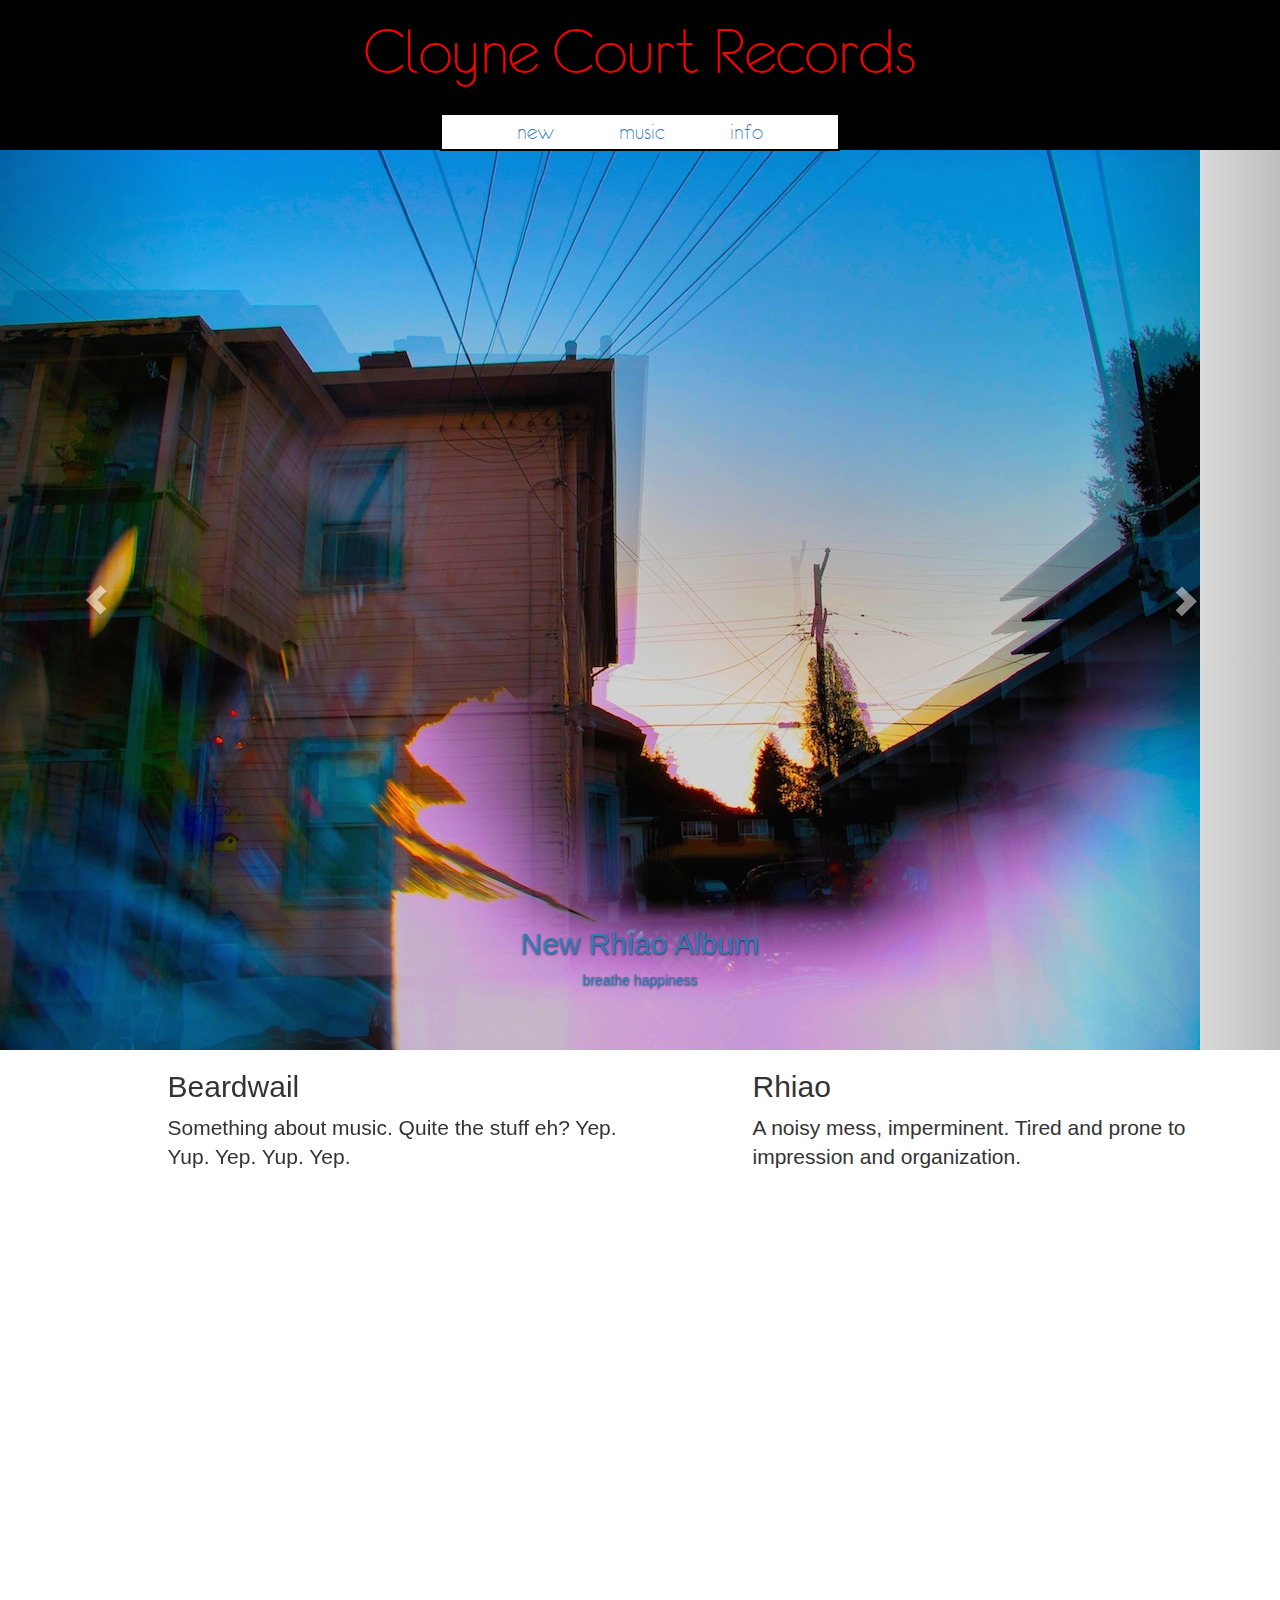
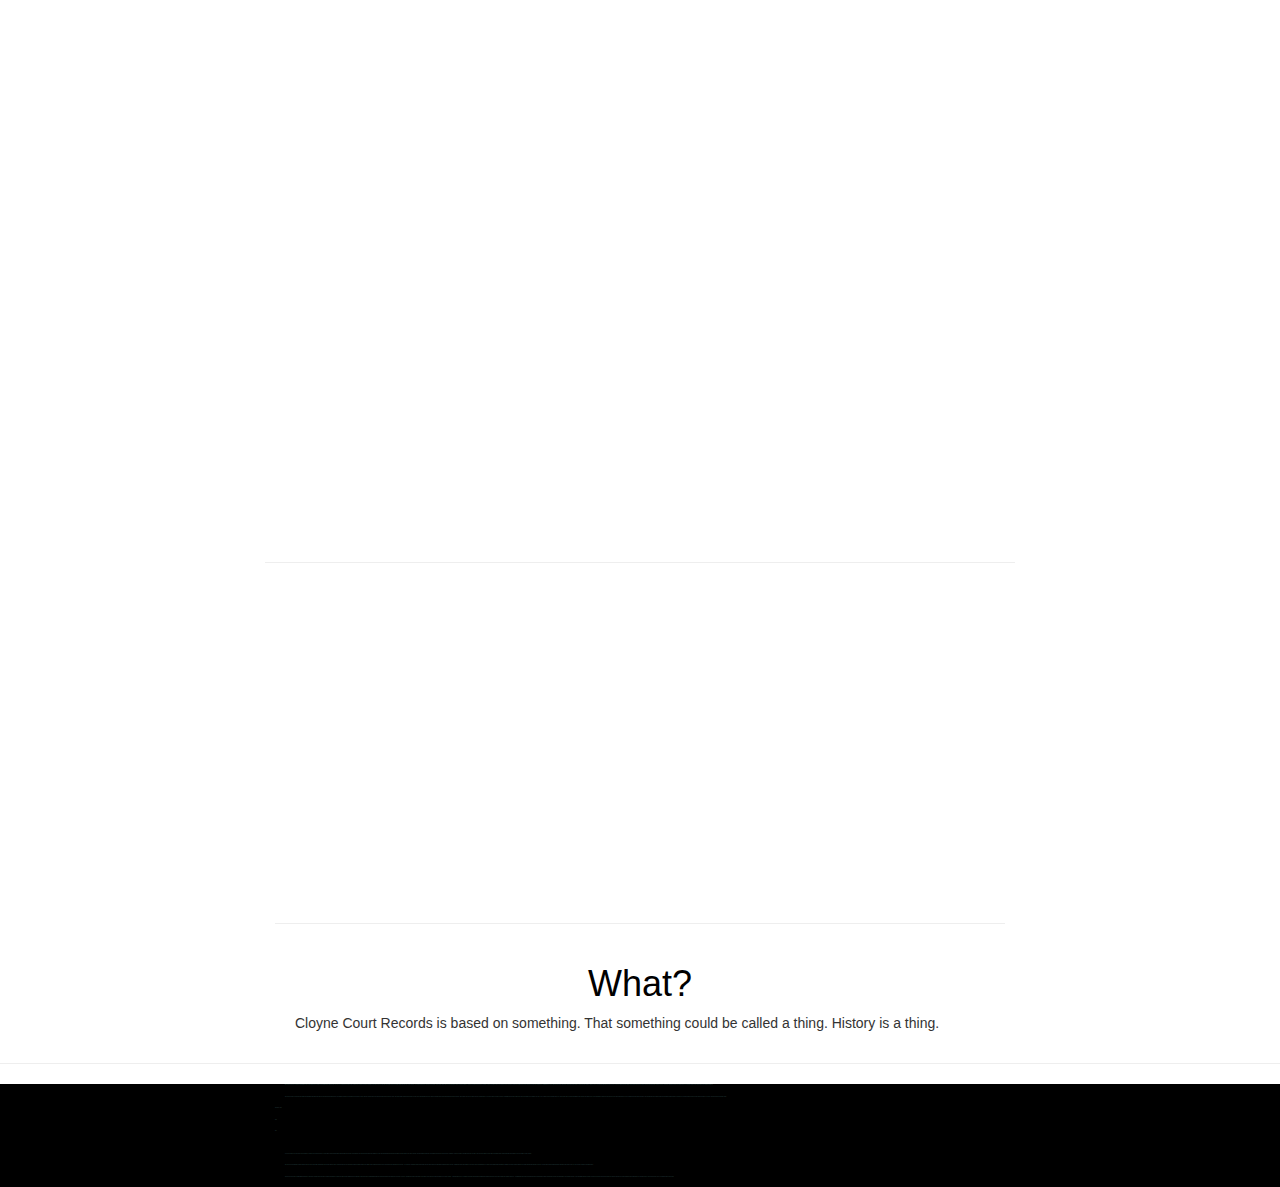
==== commit 261cab77: "little mods" ====
--- a/index.html
+++ b/index.html
@@ -13,7 +13,7 @@
 <body>
     <header class="eurofurence">
         <img src="images/cch.png" class="header-img animated rollIn">
-        <p>Cloyne Court Records</p>
+        <p class="colorFade">Cloyne Court Records</p>
         <div class="header-links">
             <a href="#new">new</a>
             <a href="#music">music</a>
@@ -24,19 +24,19 @@
         <section>
             <a name="new"></a>
             <div id="ccrCarousel" class="carousel slide" data-ride="carousel">
-                <!-- Indicators -->
+                <!-- Indicators 
                 <ol class="carousel-indicators">
                     <li data-target="#ccrCarousel" data-slide-to="0" class=""></li>
                     <li data-target="#ccrCarousel" data-slide-to="1" class=""></li>
                     <li data-target="#ccrCarousel" data-slide-to="2" class="active"></li>
-                </ol>
+                </ol>-->
                 <div class="carousel-inner" role="listbox">
                     <div class="item active">
                         <img src="images/rhiao-album.jpg" alt="new album">
                         <div class="container">
                             <div class="carousel-caption">
                                 <a href="http://rhiao.com">
-                                    <h2>new rhiao album</h2>
+                                    <h2>New Rhiao Album</h2>
                                     <p>breathe happiness</p>
                                 </a>
                             </div>
@@ -65,6 +65,7 @@
                                                 <h4 class="modal-title" id="watchModalLabel">Beardwail & Rhiao & all else</h4>
                                             </div>
                                             <div class="modal-body">
+                                                <p>yo yo yo in the hizzy</p>
                                                 <!--
                                                 <iframe width="560" height="315" src="//www.youtube.com/embed/wEbLuJpp7iY" frameborder="0" allowfullscreen></iframe>
                                                 -->
--- a/css/style.css
+++ b/css/style.css
@@ -12,7 +12,7 @@
     font-size: 24px;
     height: 150px;
     background: black;
-    color: white;
+    color: red;
     opacity: 1;
     transition: all 0.4s ease;
     z-index: 100;
@@ -74,4 +74,33 @@
     font-size: 1px;
     background-color: black;
     color: DarkSlateGray;
-}+}
+
+@-webkit-keyframes colorFade {
+  0% {
+      color: red;
+  }
+
+  100% {
+      color: white;
+  }
+}
+
+@keyframes colorFade {
+  0% {
+      color: red;
+  }
+
+  100% {
+      color: white;
+  }
+}
+
+.colorFade {
+  -webkit-animation-name: colorFade;
+          animation-name: colorFade;
+  -webkit-animation-duration: 1s;
+          animation-duration: 1s;
+  -webkit-animation-fill-mode: both;
+          animation-fill-mode: both;
+}
